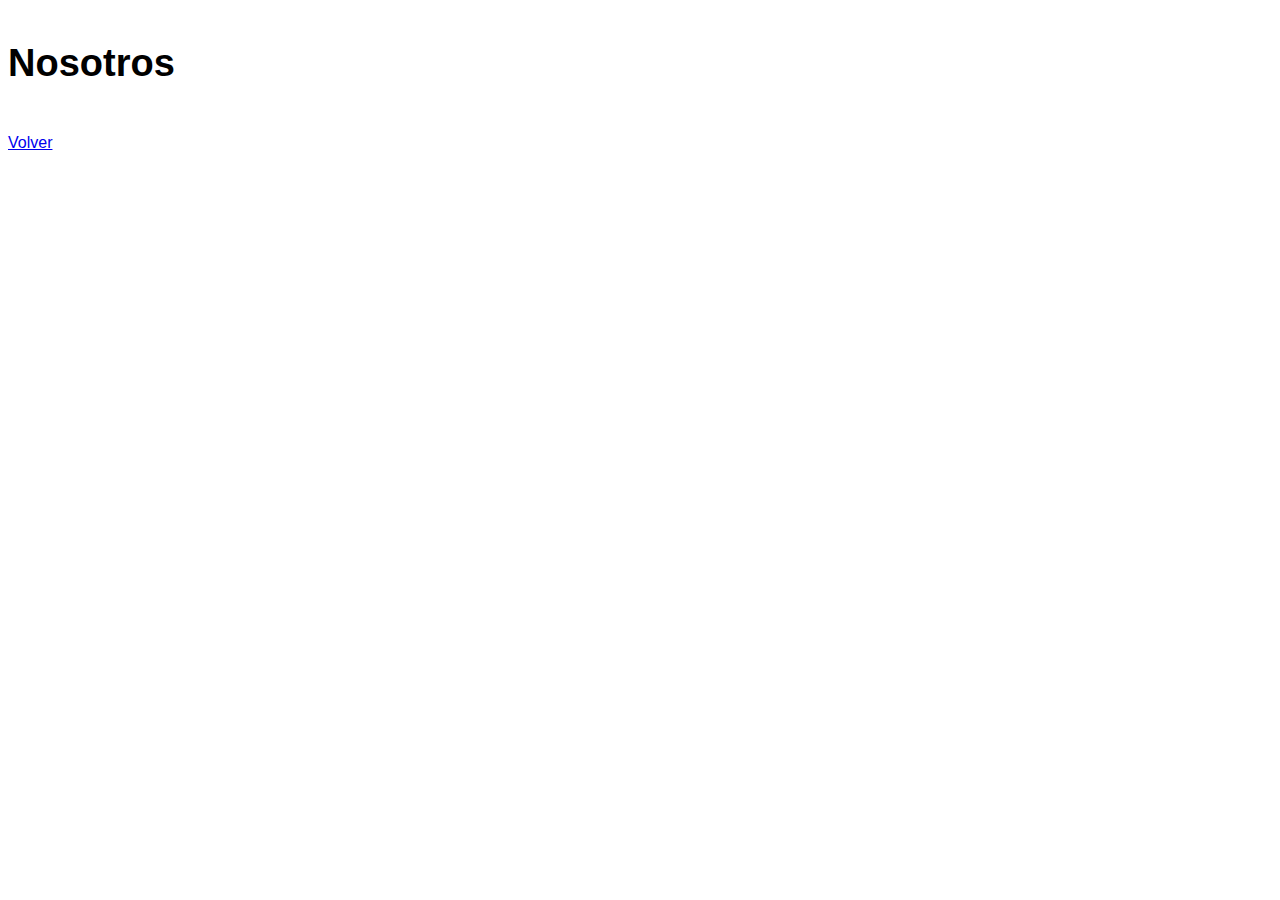
==== nosotros.html @ 5e72b98d "creacion de la pagina con html y estructurado  css" ====
<!DOCTYPE html>
<html lang="en">
<head>
	<meta charset="UTF-8">
	<meta name="viewport" content="width=device-width, initial-scale=1.0">
	<title>Document</title>
	<link rel="stylesheet" href="css/styles.css">
</head>
<body>
		<h1>Nosotros</h1>
		<a href="index.html">Volver</a>
</body>
</html>
---- css/styles.css ----
html {
	font-size: 62.5%; /**reset para REMS 62.5 = 10px**/
}

/*BODY*/

body {
	font-family: 'Lato', sans-serif;
	font-size: 1.6rem;
	line-height: 2;
}

/*Globales*/

.contenedor{
	max-width: 120rem;/**1200px**/
	margin: 0 auto;
}

h1 {
	font-size: 3.8rem;
}

h2 {
	font-size: 3.4rem;
}

h3 {
	font-size: 3rem;
}

h4 {
	font-size: 2.6rem;
}

/**UTILIDADES**/
.section {
	margin-top: 2rem;
	margin-bottom: 2rem;
}

.fw300 {
	font-weight: 300;
}

.centrar-texto {
	text-align: center;
}
/* Header */

.site-header.inicio{
	background-image: url(../img/header.jpg);
	background-position: center center;
	background-size: cover;
	height: 100vh;
	min-height: 60rem;
}

.contenido-header {
	height: 100%;
	display: flex;
	flex-direction: column;
	justify-content: space-between;
}

.contenido-header h1 {
	color: #ffffff;
	padding-bottom: 2rem;
	max-width: 60rem;
	line-height: 2;
}

.barra{
	display: flex;
	justify-content: space-between;
	align-items: center;
	padding-top: 3rem;
}

/*Navegacion*/

.navegacion  a{
	color: white;
	text-decoration: none;
	font-size: 1.8rem;/**18px**/
	margin-right: 2rem;
}

.navegacion  a:hover{
	color:#71B100;
}

.navegacion a:last-of-type{
	margin-right: 0;
}

/** ICONOS NOSOTROS **/

.iconos-nosotros {
	display: flex;
	justify-content: space-between;
}

.icono {
	flex-basis: calc(33.3% - 1rem);
	text-align: center;
}

.icono h3{
	text-transform: uppercase;
}
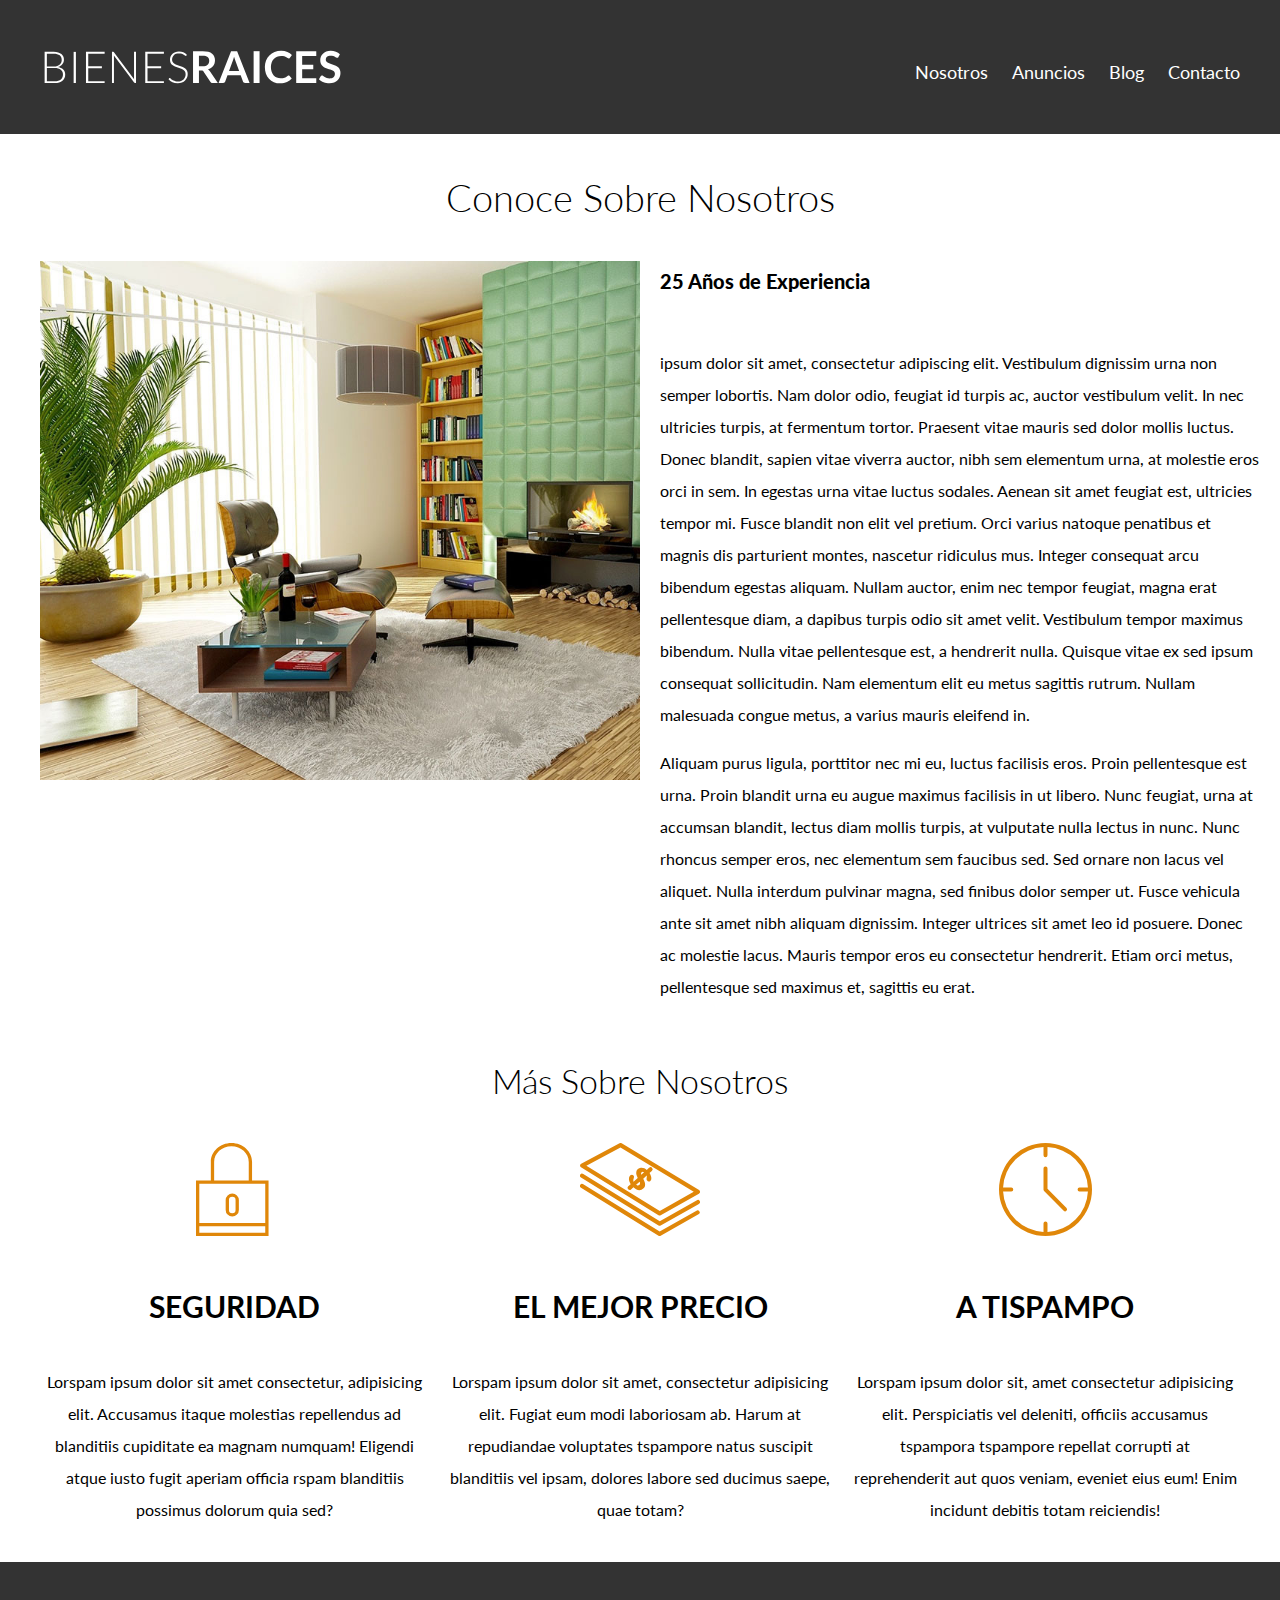
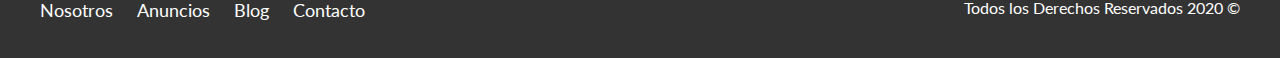
==== commit c4813dd4: "termino testimoniales y hago nosotros.html" ====
--- a/nosotros.html
+++ b/nosotros.html
@@ -3,11 +3,80 @@
 <head>
 	<meta charset="UTF-8">
 	<meta name="viewport" content="width=device-width, initial-scale=1.0">
-	<title>Document</title>
+	<meta http-equiv="X-UA-Compatible" content="ie=edge">
+	<title>Bienes Raices</title>
+	<link rel = "preconnect" href = "https://fonts.gstatic.com">
+	<link rel="preconnect" href="https://fonts.gstatic.com">
+	<link href="https://fonts.googleapis.com/css2?family=Lato:wght@300;400;700;900&display=swap" rel="stylesheet">
+	<link rel="stylesheet" href="css/normalize.css">
 	<link rel="stylesheet" href="css/styles.css">
 </head>
 <body>
-		<h1>Nosotros</h1>
-		<a href="index.html">Volver</a>
+	<header class="site-header">
+		<div class="contenedor contenido-header">
+			<div class="barra">
+				<a href="index.html">
+					<img src="img/logo.svg" alt="Logotipo de Bienes Raices">
+				</a>
+				<nav class="navegacion">
+					<a href="nosotros.html">Nosotros</a>
+					<a href="anuncios.html">Anuncios</a>
+					<a href="blog.html">Blog</a>
+					<a href="contacto.html">Contacto</a>
+				</nav>
+			</div>
+		</div><!-- contenedor -->
+	</header>
+
+	<main class="contenedor">
+		<h1 class="fw300 centrar-texto">Conoce Sobre Nosotros</h1>
+		<div class="contenido-nosotros">
+			<div class="imagen">
+				<img src="img/nosotros.jpg" alt="imagen nosotros">
+			</div>
+			<div class="texto-nosotros">
+				<blockquote>25 Años de Experiencia</blockquote>
+				<p> ipsum dolor sit amet, consectetur adipiscing elit. Vestibulum dignissim urna non semper lobortis. Nam dolor odio, feugiat id turpis ac, auctor vestibulum velit. In nec ultricies turpis, at fermentum tortor. Praesent vitae mauris sed dolor mollis luctus. Donec blandit, sapien vitae viverra auctor, nibh sem elementum urna, at molestie eros orci in sem. In egestas urna vitae luctus sodales. Aenean sit amet feugiat est, ultricies tempor mi. Fusce blandit non elit vel pretium. Orci varius natoque penatibus et magnis dis parturient montes, nascetur ridiculus mus. Integer consequat arcu bibendum egestas aliquam. Nullam auctor, enim nec tempor feugiat, magna erat pellentesque diam, a dapibus turpis odio sit amet velit. Vestibulum tempor maximus bibendum. Nulla vitae pellentesque est, a hendrerit nulla. Quisque vitae ex sed ipsum consequat sollicitudin. Nam elementum elit eu metus sagittis rutrum. Nullam malesuada congue metus, a varius mauris eleifend in.</p>
+
+				<p>	Aliquam purus ligula, porttitor nec mi eu, luctus facilisis eros. Proin pellentesque est urna. Proin blandit urna eu augue maximus facilisis in ut libero. Nunc feugiat, urna at accumsan blandit, lectus diam mollis turpis, at vulputate nulla lectus in nunc. Nunc rhoncus semper eros, nec elementum sem faucibus sed. Sed ornare non lacus vel aliquet. Nulla interdum pulvinar magna, sed finibus dolor semper ut. Fusce vehicula ante sit amet nibh aliquam dignissim. Integer ultrices sit amet leo id posuere. Donec ac molestie lacus. Mauris tempor eros eu consectetur hendrerit. Etiam orci metus, pellentesque sed maximus et, sagittis eu erat.</p>
+			</div>
+		</div>
+	</main>
+
+	<section class="contenedor section">
+		<h2 class="fw300 centrar-texto">Más Sobre Nosotros</h2>
+
+		<div class="iconos-nosotros">
+			<div class="icono">
+				<img src="img/icono1.svg" alt="Icono Seguridad">
+				<h3>Seguridad</h3>
+				<p>Lorspam ipsum dolor sit amet consectetur, adipisicing elit. Accusamus itaque molestias repellendus ad blanditiis cupiditate ea magnam numquam! Eligendi atque iusto fugit aperiam officia rspam blanditiis possimus dolorum quia sed?</p>
+			</div>
+
+			<div class="icono">
+				<img src="img/icono2.svg" alt="Icono Mejor Precio">
+				<h3>El mejor Precio</h3>
+				<p>Lorspam ipsum dolor sit amet, consectetur adipisicing elit. Fugiat eum modi laboriosam ab. Harum at repudiandae voluptates tspampore natus suscipit blanditiis vel ipsam, dolores labore sed ducimus saepe, quae totam?</p>
+			</div>
+
+			<div class="icono">
+				<img src="img/icono3.svg" alt="Icono A Tispampo">
+				<h3>A Tispampo</h3>
+				<p>Lorspam ipsum dolor sit, amet consectetur adipisicing elit. Perspiciatis vel deleniti, officiis accusamus tspampora tspampore repellat corrupti at reprehenderit aut quos veniam, eveniet eius eum! Enim incidunt debitis totam reiciendis!</p>
+			</div>
+		</div>
+	</section>
+
+	<footer class="site-footer seccion">
+		<div class="contenedor contenedor-footer">
+			<nav class="navegacion">
+				<a href="nosotros.html">Nosotros</a>
+				<a href="anuncios.html">Anuncios</a>
+				<a href="blog.html">Blog</a>
+				<a href="contacto.html">Contacto</a>
+			</nav>
+			<p class="copyright">Todos los Derechos Reservados 2020 &copy;</p>
+		</div>
+	</footer>
 </body>
-</html>
+</html>--- a/css/styles.css
+++ b/css/styles.css
@@ -1,6 +1,13 @@
+
 html {
+	box-sizing: border-box;
 	font-size: 62.5%; /**reset para REMS 62.5 = 10px**/
 }
+
+*, *:before, *:after {
+	box-sizing: inherit;
+}
+
 
 /*BODY*/
 
@@ -17,6 +24,10 @@
 	margin: 0 auto;
 }
 
+img {
+	max-width: 100%;
+}
+
 h1 {
 	font-size: 3.8rem;
 }
@@ -32,6 +43,8 @@
 h4 {
 	font-size: 2.6rem;
 }
+
+
 
 /**UTILIDADES**/
 .section {
@@ -46,7 +59,35 @@
 .centrar-texto {
 	text-align: center;
 }
+
+.d-block {
+	display: block!important;
+}
+/** BOTONES **/
+.boton {
+	color: #ffffff;
+	font-weight: 700;
+	text-decoration: none;
+	font-size: 1.8rem;
+	padding: 1rem 3rem;
+	margin-top: 3rem;
+	display: inline-block;
+	text-align: center;
+}
+
+.boton-amarillo {
+	background-color: #E08709;
+}
+
+.boton-verde {
+	background-color: #71B100;
+}
 /* Header */
+
+.site-header {
+	background-color: #333333;
+	padding: 1rem 0 3rem 0;
+}
 
 .site-header.inicio{
 	background-image: url(../img/header.jpg);
@@ -109,3 +150,188 @@
 .icono h3{
 	text-transform: uppercase;
 }
+
+/** ANUNCIOS **/
+
+.contenedor-anuncios{
+	display: flex;
+	justify-content: space-between;
+}
+
+.anuncio {
+	flex-basis: calc(33.3% - 1rem);
+	border: 1px solid #b5b5b5;
+	background-color: #f5f5f5;
+}
+
+.contenido-anuncio {
+	padding: 2rem;
+}
+.contenido-anuncio h3,
+.contenido-anuncio p {
+	margin: 0;
+}
+
+.precio {
+	color: #71b100;
+	font-weight: 700;
+}
+
+.iconos-caracteristicas {
+	list-style: none;
+	padding: 0;
+	display: flex;
+	justify-content: space-evenly;
+
+}
+
+.iconos-caracteristicas li {
+	display: flex;
+}
+
+.iconos-caracteristicas li img {
+	margin-right: 2rem;
+}
+
+.ver-todas {
+	display: flex;
+	justify-content: flex-end;
+}
+
+/** contacto-home **/
+.imagen-contacto {
+	background-image: url(../img/encuentra.jpg);
+	background-position: center center;
+	background-size: cover;
+	height: 40rem;
+	display: flex;
+	align-items: center;
+	margin-top: 2rem;
+}
+
+.contenido-contacto {
+	flex: 1;
+	color: #ffffff;
+}
+
+.contenido-contacto p {
+	font-size: 1.8rem;
+}
+
+/** seccion inferior **/
+
+.seccion-inferior {
+	display: flex;
+	justify-content: space-between;
+}
+
+.seccion-inferior .blog {
+	flex-basis: 60%;
+}
+
+.seccion-inferior .testimoniales {
+	flex-basis: calc(40% - 2rem);
+}
+
+.entrada-blog {
+	display: flex;
+	justify-content: space-between;
+	margin-bottom: 2rem;
+}
+
+.entrada-blog:last-of-type {
+	margin-bottom: 0;
+}
+
+.entrada-blog .imagen {
+	flex-basis: 40%;
+}
+
+.entrada-blog .texto-entrada {
+	flex-basis: calc(60% - 3rem);
+}
+
+.texto-entrada a {
+	color: black;
+	text-decoration: none;
+}
+
+.texto-entrada h4 {
+	margin:  0;
+	line-height: 2.8rem;
+}
+
+.texto-entrada h4::after {
+	content: '';
+	display: block;
+	width: 15rem;
+	height: .5rem;
+	background-color: #71B100;
+	margin-top: 1rem;
+}
+
+.texto-entrada span {
+	color: #E08709;
+}
+
+/** testimoniales **/
+
+.testimonial {
+	background-color: #71b100;
+	font-size: 2.4rem;
+	padding: 2rem;
+	color: #ffffff;
+	border-radius: 2rem;
+}
+
+.testimonial p {
+	text-align: right;
+}
+
+.testimonial blockquote::before {
+	content: '';
+	background-image: url(../img/comilla.svg);
+	width: 4rem;
+	height: 4rem;
+	position: absolute;
+	left: -2rem;
+}
+
+.testimonial blockquote {
+	position: relative;
+	padding-left: 5rem;
+	font-weight: 300;
+}
+
+/** footer **/
+
+.site-footer {
+	background-color: #333333;
+	margin: 0;
+}
+
+.contenedor-footer {
+	padding: 3rem 0;
+	display: flex;
+	justify-content: space-between;
+}
+
+.copyright {
+	margin: 0;
+	color: #ffffff;
+}
+
+/** INTERNAS **/
+
+.contenido-nosotros {
+	display: grid;
+	grid-template-columns: 50% 50%;
+	grid-column-gap: 2rem;
+}
+
+.texto-nosotros blockquote {
+	font-weight: 900;
+	font-size: 2rem;
+	margin: 0;
+	padding: 0 0 3rem 0;
+}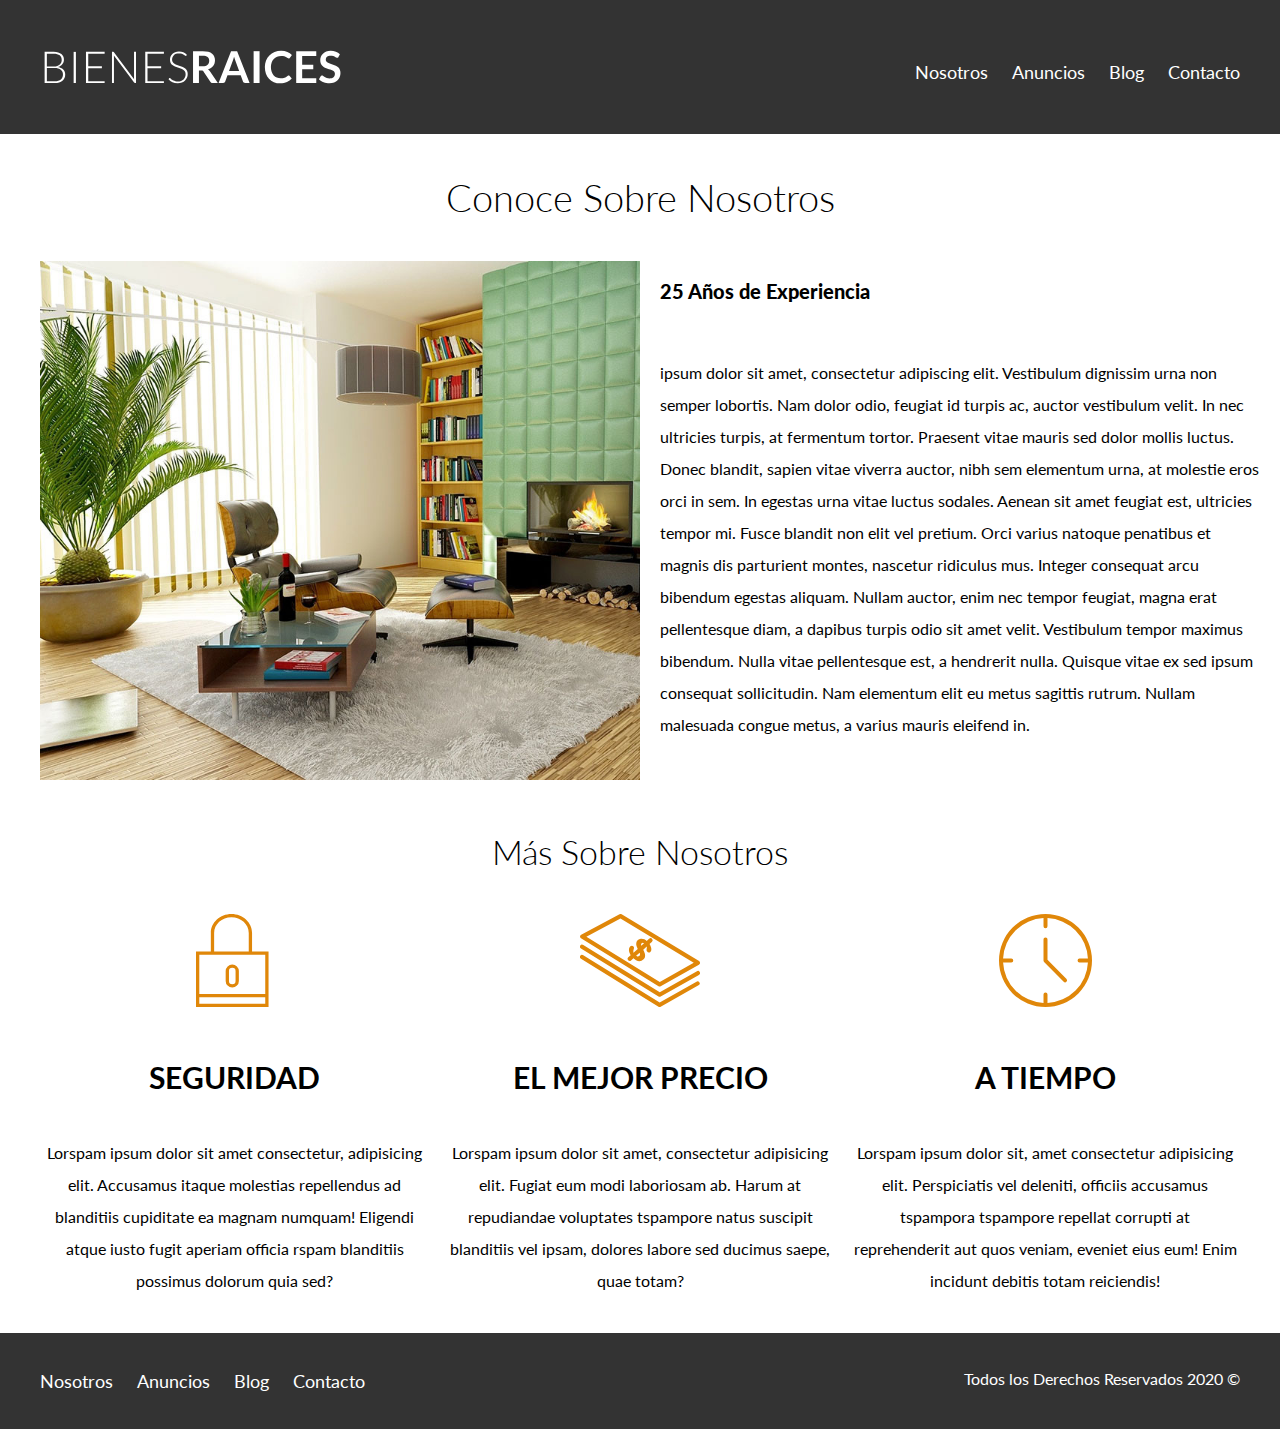
==== commit 9cf026dd: "correccion del parrafo y un h3" ====
--- a/nosotros.html
+++ b/nosotros.html
@@ -37,8 +37,6 @@
 			<div class="texto-nosotros">
 				<blockquote>25 Años de Experiencia</blockquote>
 				<p> ipsum dolor sit amet, consectetur adipiscing elit. Vestibulum dignissim urna non semper lobortis. Nam dolor odio, feugiat id turpis ac, auctor vestibulum velit. In nec ultricies turpis, at fermentum tortor. Praesent vitae mauris sed dolor mollis luctus. Donec blandit, sapien vitae viverra auctor, nibh sem elementum urna, at molestie eros orci in sem. In egestas urna vitae luctus sodales. Aenean sit amet feugiat est, ultricies tempor mi. Fusce blandit non elit vel pretium. Orci varius natoque penatibus et magnis dis parturient montes, nascetur ridiculus mus. Integer consequat arcu bibendum egestas aliquam. Nullam auctor, enim nec tempor feugiat, magna erat pellentesque diam, a dapibus turpis odio sit amet velit. Vestibulum tempor maximus bibendum. Nulla vitae pellentesque est, a hendrerit nulla. Quisque vitae ex sed ipsum consequat sollicitudin. Nam elementum elit eu metus sagittis rutrum. Nullam malesuada congue metus, a varius mauris eleifend in.</p>
-
-				<p>	Aliquam purus ligula, porttitor nec mi eu, luctus facilisis eros. Proin pellentesque est urna. Proin blandit urna eu augue maximus facilisis in ut libero. Nunc feugiat, urna at accumsan blandit, lectus diam mollis turpis, at vulputate nulla lectus in nunc. Nunc rhoncus semper eros, nec elementum sem faucibus sed. Sed ornare non lacus vel aliquet. Nulla interdum pulvinar magna, sed finibus dolor semper ut. Fusce vehicula ante sit amet nibh aliquam dignissim. Integer ultrices sit amet leo id posuere. Donec ac molestie lacus. Mauris tempor eros eu consectetur hendrerit. Etiam orci metus, pellentesque sed maximus et, sagittis eu erat.</p>
 			</div>
 		</div>
 	</main>
@@ -61,7 +59,7 @@
 
 			<div class="icono">
 				<img src="img/icono3.svg" alt="Icono A Tispampo">
-				<h3>A Tispampo</h3>
+				<h3>A Tiempo</h3>
 				<p>Lorspam ipsum dolor sit, amet consectetur adipisicing elit. Perspiciatis vel deleniti, officiis accusamus tspampora tspampore repellat corrupti at reprehenderit aut quos veniam, eveniet eius eum! Enim incidunt debitis totam reiciendis!</p>
 			</div>
 		</div>
--- a/css/styles.css
+++ b/css/styles.css
@@ -333,5 +333,5 @@
 	font-weight: 900;
 	font-size: 2rem;
 	margin: 0;
-	padding: 0 0 3rem 0;
+	padding: 1rem 0 3rem 0;
 }